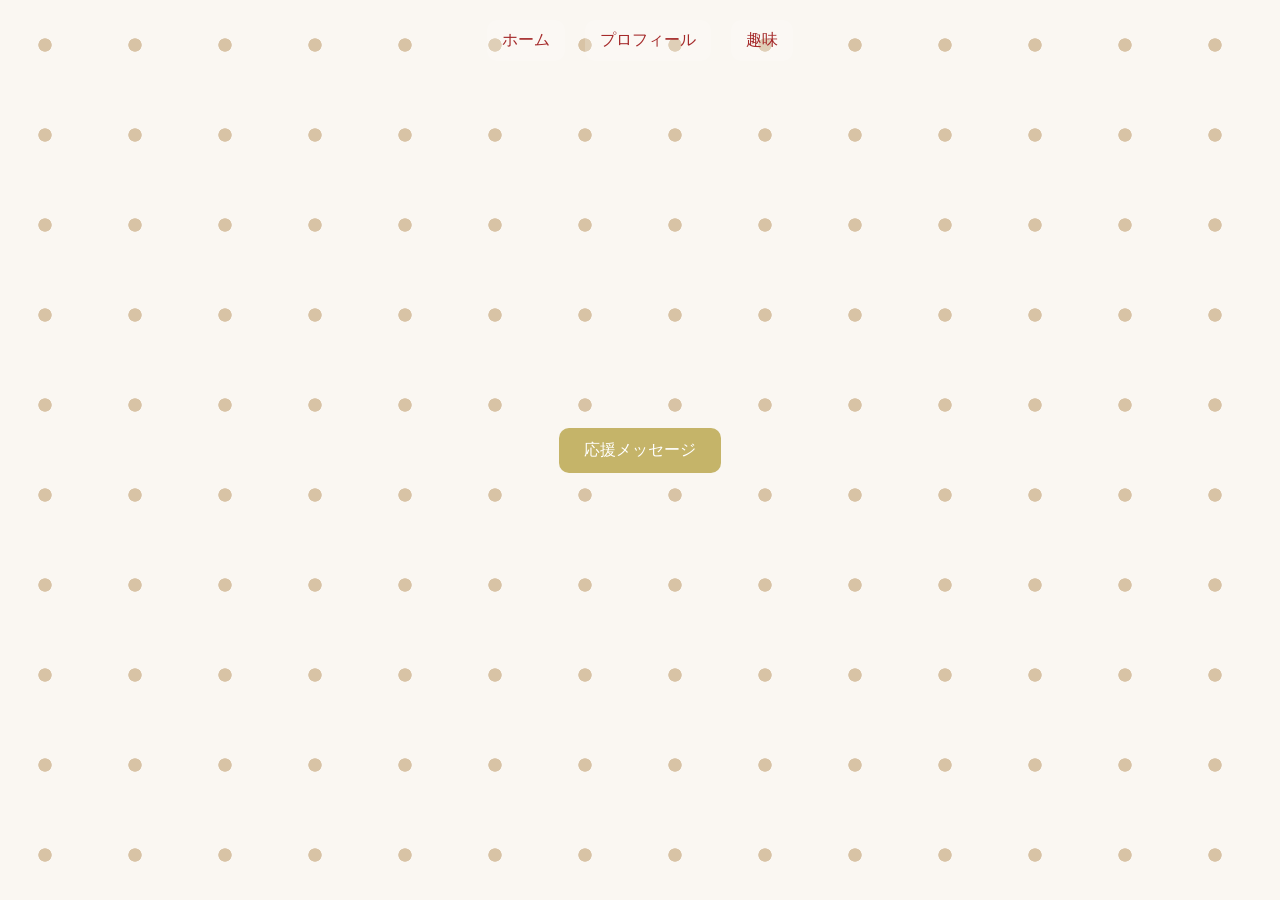
==== index.html @ 6a7504c2 "Add files via upload" ====
<!DOCTYPE html>
<html lang="ja">
<head>
    <meta charset="UTF-8">
    <meta name="viewport" content="width=device-width, initial-scale=1.0">
    <title>ありにゃんの自己紹介サイト</title>
    <link rel="stylesheet" href="style.css">
</head>
<body>
    <nav>
        <a href="index.html">ホーム</a>
        <a href="profile.html">プロフィール</a>
        <a href="hobby.html">趣味</a>
    </nav>

    <button id="btn">応援メッセージ</button>

    <p id="message"></p>

</div>

<script src="script.js"></script>

</body>
</html>
---- style.css ----
* {
    margin: 0;
    padding: 0;
    box-sizing: border-box;
}

body {
    min-height: 100vh;

    display: flex;
    justify-content: center;
    align-items: center;

    background-color: #faf7f2;

background-image:
radial-gradient(#d8c3a5 10%, transparent 11%);

background-size: 90px 90px;

    font-family: sans-serif;
}

.card {
    width: 420px;

    background: white;

    padding: 40px;

    border-radius: 25px;

    box-shadow:
        0 15px 40px rgba(0,0,0,0.2);

    text-align: center;
}

.profile-img {
    width: 150px;
    height: 150px;
}

h1 {
    margin-bottom: 10px;
}

.subtitle {
    color: gray;
    margin-bottom: 30px;
}

.section {
    text-align: left;
    margin-bottom: 25px;
}

.section h2 {
    margin-bottom: 10px;
}

.section ul {
    padding-left: 20px;
}

button {
    background: #c5b469;
    color: white;

    border: none;

    padding: 12px 25px;

    border-radius: 10px;

    cursor: pointer;

    font-size: 16px;
}

button:hover {
    transform: scale(1.05);
}

#message {
    margin-top: 20px;
    font-weight: bold;
}

nav {
    position: fixed;
    top: 20px;

    display: flex;
    gap: 20px;
}

nav a {
    text-decoration: none;

    color: brown;

    background: rgba(255,255,255,0.2);

    padding: 10px 15px;

    border-radius: 10px;
}

nav a:hover {
    background: rgba(255,255,255,0.4);
}
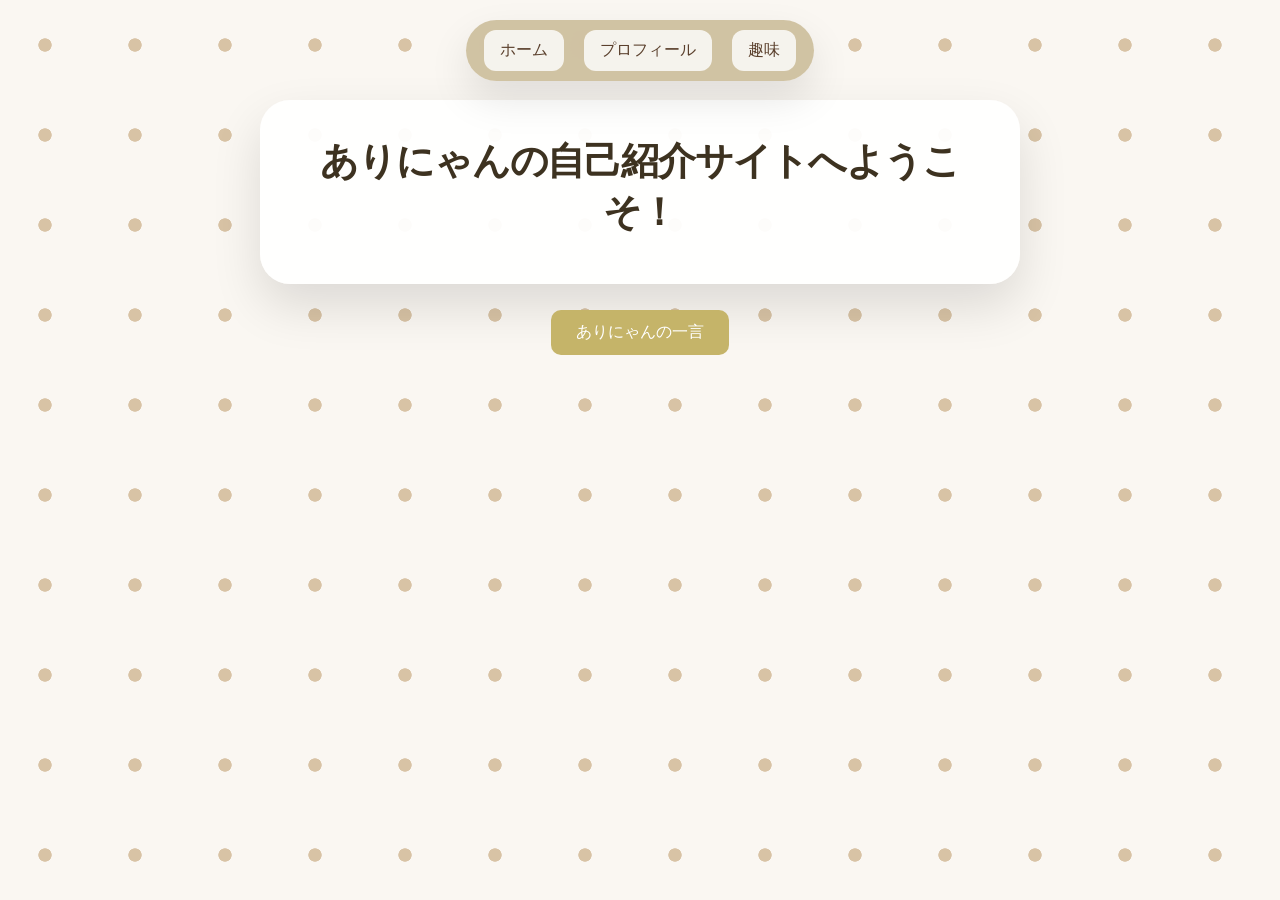
==== commit 84c40bad: "Add files via upload" ====
--- a/index.html
+++ b/index.html
@@ -13,11 +13,16 @@
         <a href="hobby.html">趣味</a>
     </nav>
 
-    <button id="btn">応援メッセージ</button>
+    <div class="card">
+        <h1>ありにゃんの自己紹介サイトへようこそ！</h1> 
+    </div>
+
+    <div>
+        <button id="btn">ありにゃんの一言</button>
 
     <p id="message"></p>
 
-</div>
+    </div>
 
 <script src="script.js"></script>
 
--- a/style.css
+++ b/style.css
@@ -6,43 +6,48 @@
 
 body {
     min-height: 100vh;
-
-    display: flex;
-    justify-content: center;
-    align-items: center;
-
     background-color: #faf7f2;
-
-background-image:
-radial-gradient(#d8c3a5 10%, transparent 11%);
-
-background-size: 90px 90px;
-
-    font-family: sans-serif;
+    background-image:
+        radial-gradient(#d8c3a5 10%, transparent 11%);
+    background-size: 90px 90px;
+    font-family: 'Yu Gothic UI', sans-serif;
+    padding-top: 100px;
+    color: #3d3220;
+}
+
+.page-wrapper {
+    width: min(1000px, 92%);
+    margin: 0 auto;
+    padding: 20px 0 60px;
 }
 
 .card {
-    width: 420px;
-
-    background: white;
-
-    padding: 40px;
-
-    border-radius: 25px;
-
-    box-shadow:
-        0 15px 40px rgba(0,0,0,0.2);
-
+    width: min(760px, 100%);
+    background: rgba(255,255,255,0.95);
+    padding: 36px;
+    border-radius: 30px;
+    margin: 0 auto 26px;
+    box-shadow: 0 22px 50px rgba(0,0,0,0.12);
     text-align: center;
 }
 
-.profile-img {
-    width: 150px;
-    height: 150px;
+.hobby-hero p {
+    margin-top: 18px;
+    color: #6e5f47;
+    line-height: 1.8;
+    font-size: 1.05rem;
 }
 
 h1 {
     margin-bottom: 10px;
+    font-size: clamp(2rem, 3vw, 2.8rem);
+    letter-spacing: -0.03em;
+}
+
+h2 {
+    margin-bottom: 16px;
+    font-size: 1.45rem;
+    color: #5a452f;
 }
 
 .subtitle {
@@ -63,19 +68,79 @@
     padding-left: 20px;
 }
 
+.rank-list {
+    list-style: none;
+    padding: 0;
+    display: grid;
+    gap: 12px;
+}
+
+.rank-list li {
+    background: #f5eee2;
+    padding: 16px 18px;
+    border-radius: 18px;
+    font-weight: 600;
+    box-shadow: 0 12px 24px rgba(0,0,0,0.05);
+}
+
+.photo-grid {
+    display: grid;
+    gap: 18px;
+    grid-template-columns: repeat(auto-fit, minmax(220px, 1fr));
+}
+
+.photo-card {
+    overflow: hidden;
+    border-radius: 24px;
+    background: #fff;
+    box-shadow: 0 18px 35px rgba(0,0,0,0.1);
+    transition: transform 0.2s ease, box-shadow 0.2s ease;
+}
+
+.photo-card:hover {
+    transform: translateY(-6px);
+    box-shadow: 0 24px 45px rgba(0,0,0,0.15);
+}
+
+.photo-card a {
+    display: block;
+    color: inherit;
+    text-decoration: none;
+}
+
+.photo-card img {
+    width: 100%;
+    height: 180px;
+    object-fit: cover;
+    display: block;
+}
+
+.photo-card figcaption {
+    padding: 14px 16px 18px;
+    font-size: 0.96rem;
+    color: #5c4836;
+}
+
+.detail-photo {
+    width: 100%;
+    max-width: 100%;
+    height: auto;
+    display: block;
+    margin: 20px auto 0;
+    border-radius: 22px;
+    object-fit: cover;
+}
+
 button {
     background: #c5b469;
     color: white;
-
     border: none;
-
     padding: 12px 25px;
-
     border-radius: 10px;
-
     cursor: pointer;
-
     font-size: 16px;
+    margin: 20px auto;
+    display: block;
 }
 
 button:hover {
@@ -85,28 +150,51 @@
 #message {
     margin-top: 20px;
     font-weight: bold;
+    text-align: center;
 }
 
 nav {
     position: fixed;
     top: 20px;
-
+    left: 0;
+    right: 0;
+    margin: 0 auto;
     display: flex;
     gap: 20px;
+    width: fit-content;
+    justify-content: center;
+    padding: 10px 18px;
+    background: rgba(205, 190, 157, 0.921);
+    backdrop-filter: blur(12px);
+    border-radius: 999px;
+    box-shadow: 0 18px 40px rgba(0,0,0,0.1);
 }
 
 nav a {
     text-decoration: none;
-
-    color: brown;
-
-    background: rgba(255,255,255,0.2);
-
-    padding: 10px 15px;
-
-    border-radius: 10px;
+    color: #5b402d;
+    background: rgba(255,255,255,0.8);
+    padding: 10px 16px;
+    border-radius: 12px;
+    transition: background 0.2s ease, transform 0.2s ease;
 }
 
 nav a:hover {
-    background: rgba(255,255,255,0.4);
-}+    background: rgba(255,255,255,1);
+    transform: translateY(-1px);
+}
+
+@media (max-width: 640px) {
+    .card {
+        padding: 28px 22px;
+    }
+
+    nav {
+        gap: 12px;
+        padding: 10px 14px;
+    }
+
+    .photo-card img {
+        height: 150px;
+    }
+}
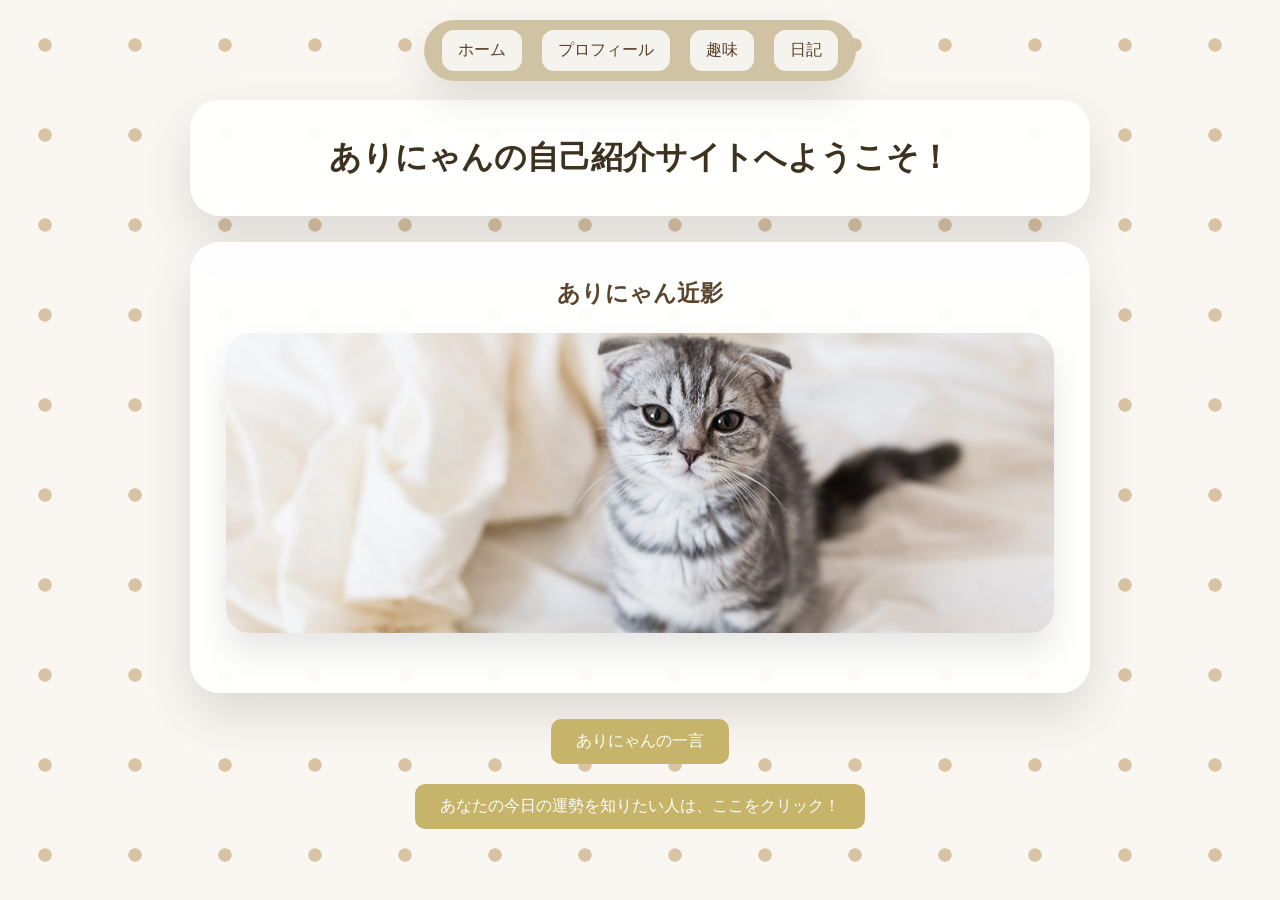
==== commit e5a8a452: "Add files via upload" ====
--- a/index.html
+++ b/index.html
@@ -11,16 +11,32 @@
         <a href="index.html">ホーム</a>
         <a href="profile.html">プロフィール</a>
         <a href="hobby.html">趣味</a>
+        <a href="diary.html">日記</a>
     </nav>
 
     <div class="card">
         <h1>ありにゃんの自己紹介サイトへようこそ！</h1> 
     </div>
 
+    <div class="card">
+        <h2>ありにゃん近影</h2>
+        <p>
+            <figure class="photo-card">
+            <img src="ありにゃん近影.jpg" alt="近影" class="recent-profile-img">
+            </figure> 
+
+        </p>
+    </div>
     <div>
         <button id="btn">ありにゃんの一言</button>
 
     <p id="message"></p>
+
+    </div>
+    <div>
+        <button id="btn2">あなたの今日の運勢を知りたい人は、ここをクリック！</button>
+
+    <p id="message2"></p>
 
     </div>
 
--- a/style.css
+++ b/style.css
@@ -22,7 +22,7 @@
 }
 
 .card {
-    width: min(760px, 100%);
+    width: min(900px, 100%);
     background: rgba(255,255,255,0.95);
     padding: 36px;
     border-radius: 30px;
@@ -31,6 +31,16 @@
     text-align: center;
 }
 
+.profile-img {
+    width: min(180px, 100%);
+    aspect-ratio: 1 / 1;
+    max-width: 180px;
+    border-radius: 50%;
+    display: block;
+    margin: 0 auto 24px;
+    object-fit: cover;
+}
+
 .hobby-hero p {
     margin-top: 18px;
     color: #6e5f47;
@@ -38,10 +48,14 @@
     font-size: 1.05rem;
 }
 
-h1 {
-    margin-bottom: 10px;
-    font-size: clamp(2rem, 3vw, 2.8rem);
-    letter-spacing: -0.03em;
+.hobby-hero h1 {
+    margin-bottom: 12px;
+    font-size: clamp(2.4rem, 4vw, 3.4rem);
+    letter-spacing: 0.05em;
+    color: #3d3021;
+    text-transform: uppercase;
+    text-shadow: 0 10px 20px rgba(149, 113, 82, 0.18);
+    position: relative;
 }
 
 h2 {
@@ -110,7 +124,7 @@
 
 .photo-card img {
     width: 100%;
-    height: 180px;
+    height: 300px;
     object-fit: cover;
     display: block;
 }
@@ -130,7 +144,10 @@
     border-radius: 22px;
     object-fit: cover;
 }
-
+.card p {
+    margin-top: 24px;
+    line-height: 1.8;
+}
 button {
     background: #c5b469;
     color: white;
@@ -147,7 +164,7 @@
     transform: scale(1.05);
 }
 
-#message {
+#message, #message2 {
     margin-top: 20px;
     font-weight: bold;
     text-align: center;
@@ -186,6 +203,7 @@
 
 @media (max-width: 640px) {
     .card {
+        width: 92%;
         padding: 28px 22px;
     }
 
@@ -195,6 +213,22 @@
     }
 
     .photo-card img {
+        height: 300px;
+    }
+
+    .profile-img {
+        width: 150px;
         height: 150px;
-    }
-}
+        margin: 0 auto 18px;
+    }
+
+    h1 {
+        font-size: 2rem;
+    }
+
+    .card p,
+    .section p {
+        font-size: 0.98rem;
+        line-height: 1.7;
+    }
+}
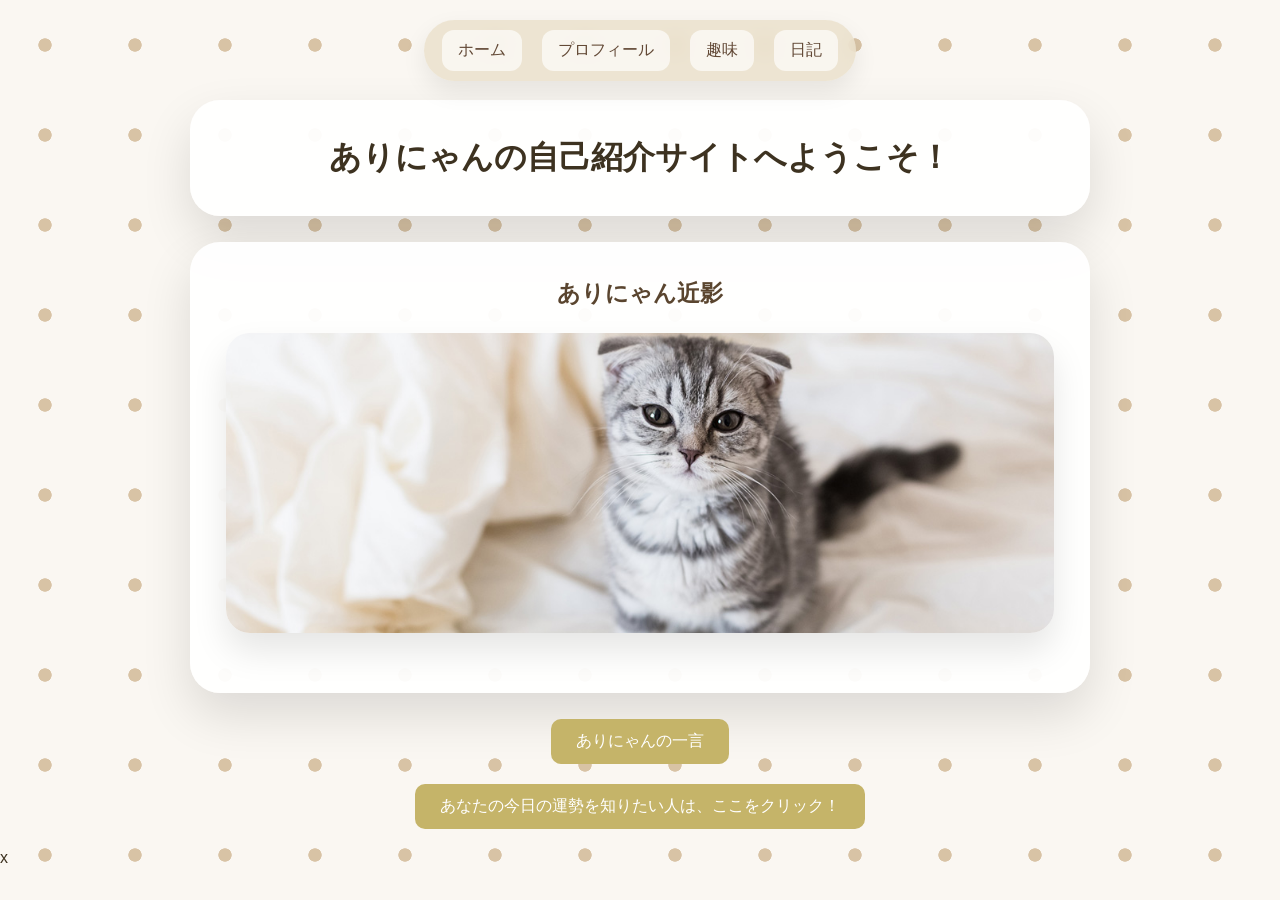
==== commit 205ff8fd: "Add files via upload" ====
--- a/index.html
+++ b/index.html
@@ -43,4 +43,4 @@
 <script src="script.js"></script>
 
 </body>
-</html>+</html>x
--- a/style.css
+++ b/style.css
@@ -181,23 +181,25 @@
     width: fit-content;
     justify-content: center;
     padding: 10px 18px;
-    background: rgba(205, 190, 157, 0.921);
-    backdrop-filter: blur(12px);
+    background: rgba(232, 222, 199, 0.74);
+    backdrop-filter: blur(10px);
     border-radius: 999px;
-    box-shadow: 0 18px 40px rgba(0,0,0,0.1);
+    box-shadow: 0 10px 24px rgba(0,0,0,0.08);
+    z-index: 1000;
 }
 
 nav a {
     text-decoration: none;
     color: #5b402d;
-    background: rgba(255,255,255,0.8);
+    background: rgba(255,255,255,0.68);
     padding: 10px 16px;
     border-radius: 12px;
-    transition: background 0.2s ease, transform 0.2s ease;
+    transition: background 0.2s ease, transform 0.2s ease, opacity 0.2s ease;
+    opacity: 0.95;
 }
 
 nav a:hover {
-    background: rgba(255,255,255,1);
+    background: rgba(255,255,255,0.9);
     transform: translateY(-1px);
 }
 
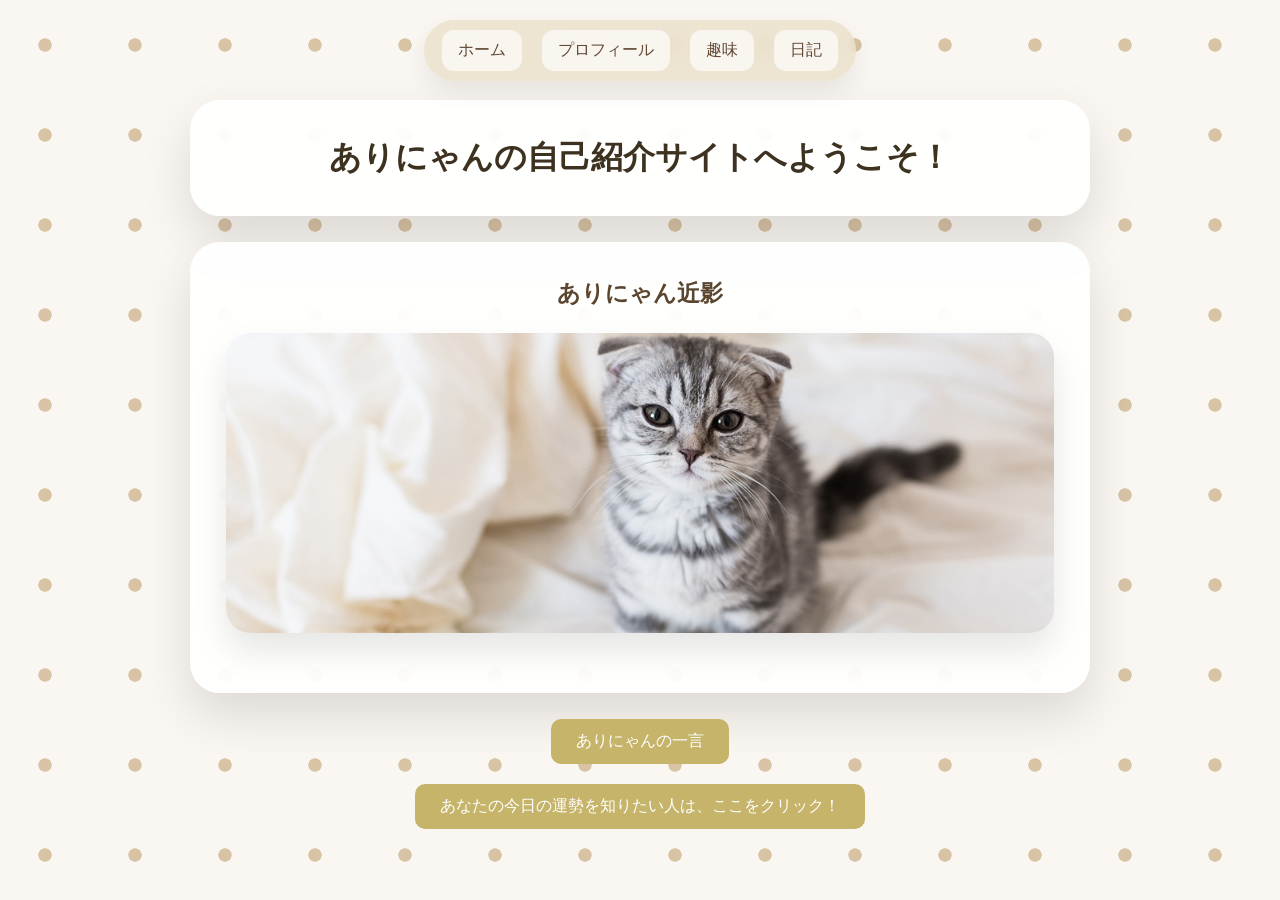
==== commit d234fe4a: "xを削除" ====
--- a/index.html
+++ b/index.html
@@ -43,4 +43,4 @@
 <script src="script.js"></script>
 
 </body>
-</html>x+</html>
